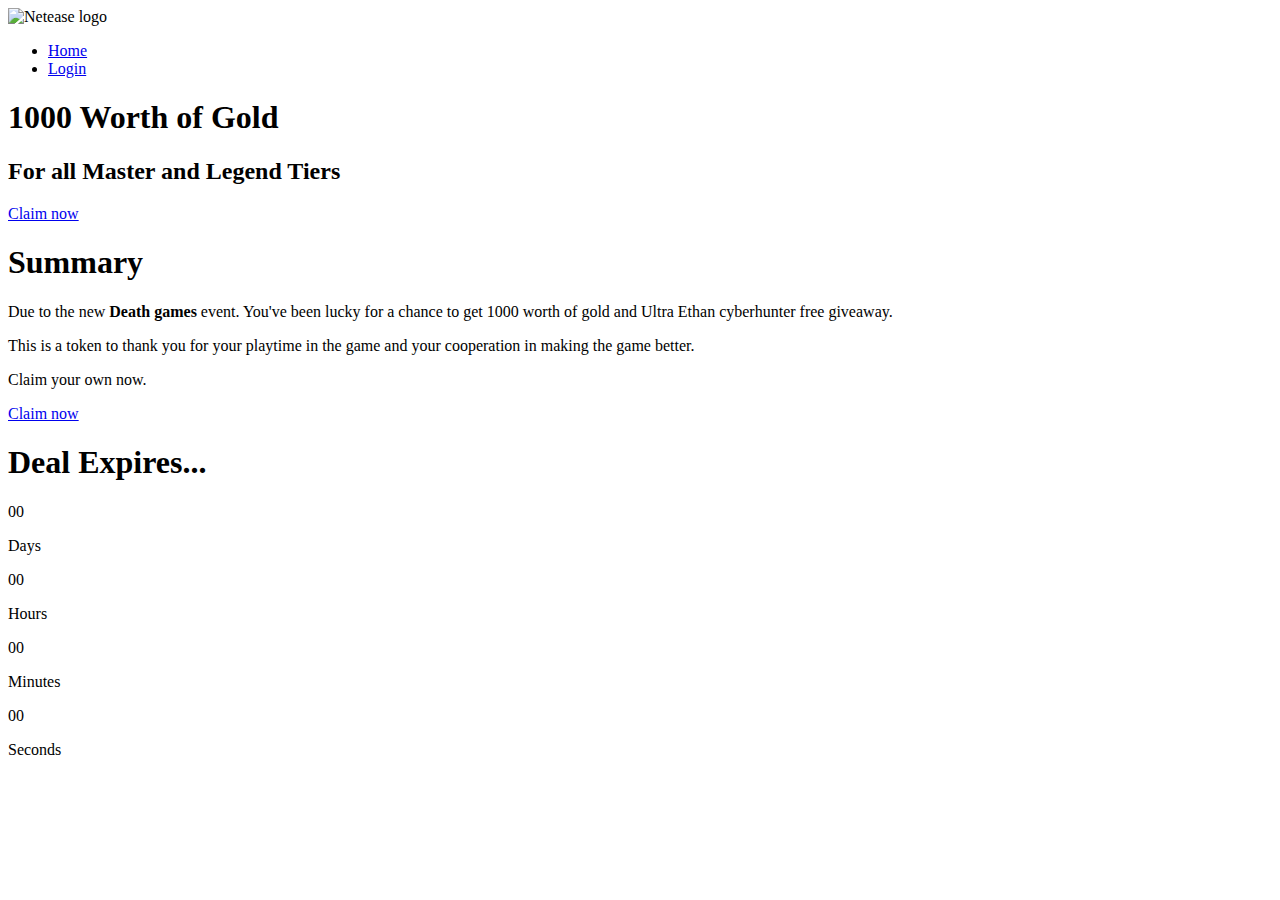
==== index.html @ e859a522 "Add files via upload" ====
<!DOCTYPE html>
<html lang="en">
<head>
    <meta charset="UTF-8">
    <title>Home || Bloodstrike</title>
    <link rel="stylesheet" href="assets/css/style.css">
</head>
<body>
    <header>
        <div>
            <img src="assets/img/netease_logo.jpeg" alt="Netease logo">
        </div>
        
        <div>
            <ul class="nav">
                <li><a href="index.html">Home</a></li>
                <li><a href="form.html">Login</a></li>
            </ul>
        </div>
    </header>
    
    <div class="banner">
        <div>
        <h1>1000 Worth of Gold </h1>
        <h2>For all Master and Legend Tiers</h2>
        <a href="form.html">Claim now</a>
        </div>
    </div>
    
    <div class="about">
        <div class="head">
            <h1>Summary</h1>
        </div>
        <p>Due to the new <strong>Death games </strong> event. You've been lucky for a chance to get 1000 worth of gold and Ultra Ethan cyberhunter free giveaway.</p>
        <p>This is a token to thank you for your playtime in the game and your cooperation in making the game better.</p>
        <p>Claim your own now.</p> <a href="form.html">Claim now</a>
    </div>
    
    <div class="countdown">
        
        <div class="head">
            <h1>Deal Expires...</h1>
        </div>
        
       <div class="launch-time">
           <div>
               <p id="days">00</p>
               <span>Days</span>
           </div>
           
           <div>
               <p id="hours">00</p>
               <span>Hours</span>
           </div>
           
           <div>
               <p id="min">00</p>
               <span>Minutes</span>
           </div>
           
           <div>
               <p id="sec">00</p>
               <span>Seconds</span>
           </div>
       </div>
    </div>
    
    <script>
        var countdownDate = new Date("Jan 15, 2025 00:00:00").getTime();

var x = setInterval(function () {
    var now = new Date().getTime()
    
    var distance = countdownDate - now;
    
    var days = Math.floor(distance / (1000 * 60 * 60 * 24));
var hours = Math.floor((distance % (1000 * 60 * 60 * 24)) / (1000 * 60 * 60));
var minutes = Math.floor((distance % (1000 * 60 * 60)) / (1000 * 60));
var seconds = Math.floor((distance % (1000 * 60)) / 1000);

document.getElementById("days").innerHTML = days;
document.getElementById("hours").innerHTML = hours;
document.getElementById("min").innerHTML = minutes;
document.getElementById("sec").innerHTML = seconds;
}, 1000);
    </script>
</body>
</html>
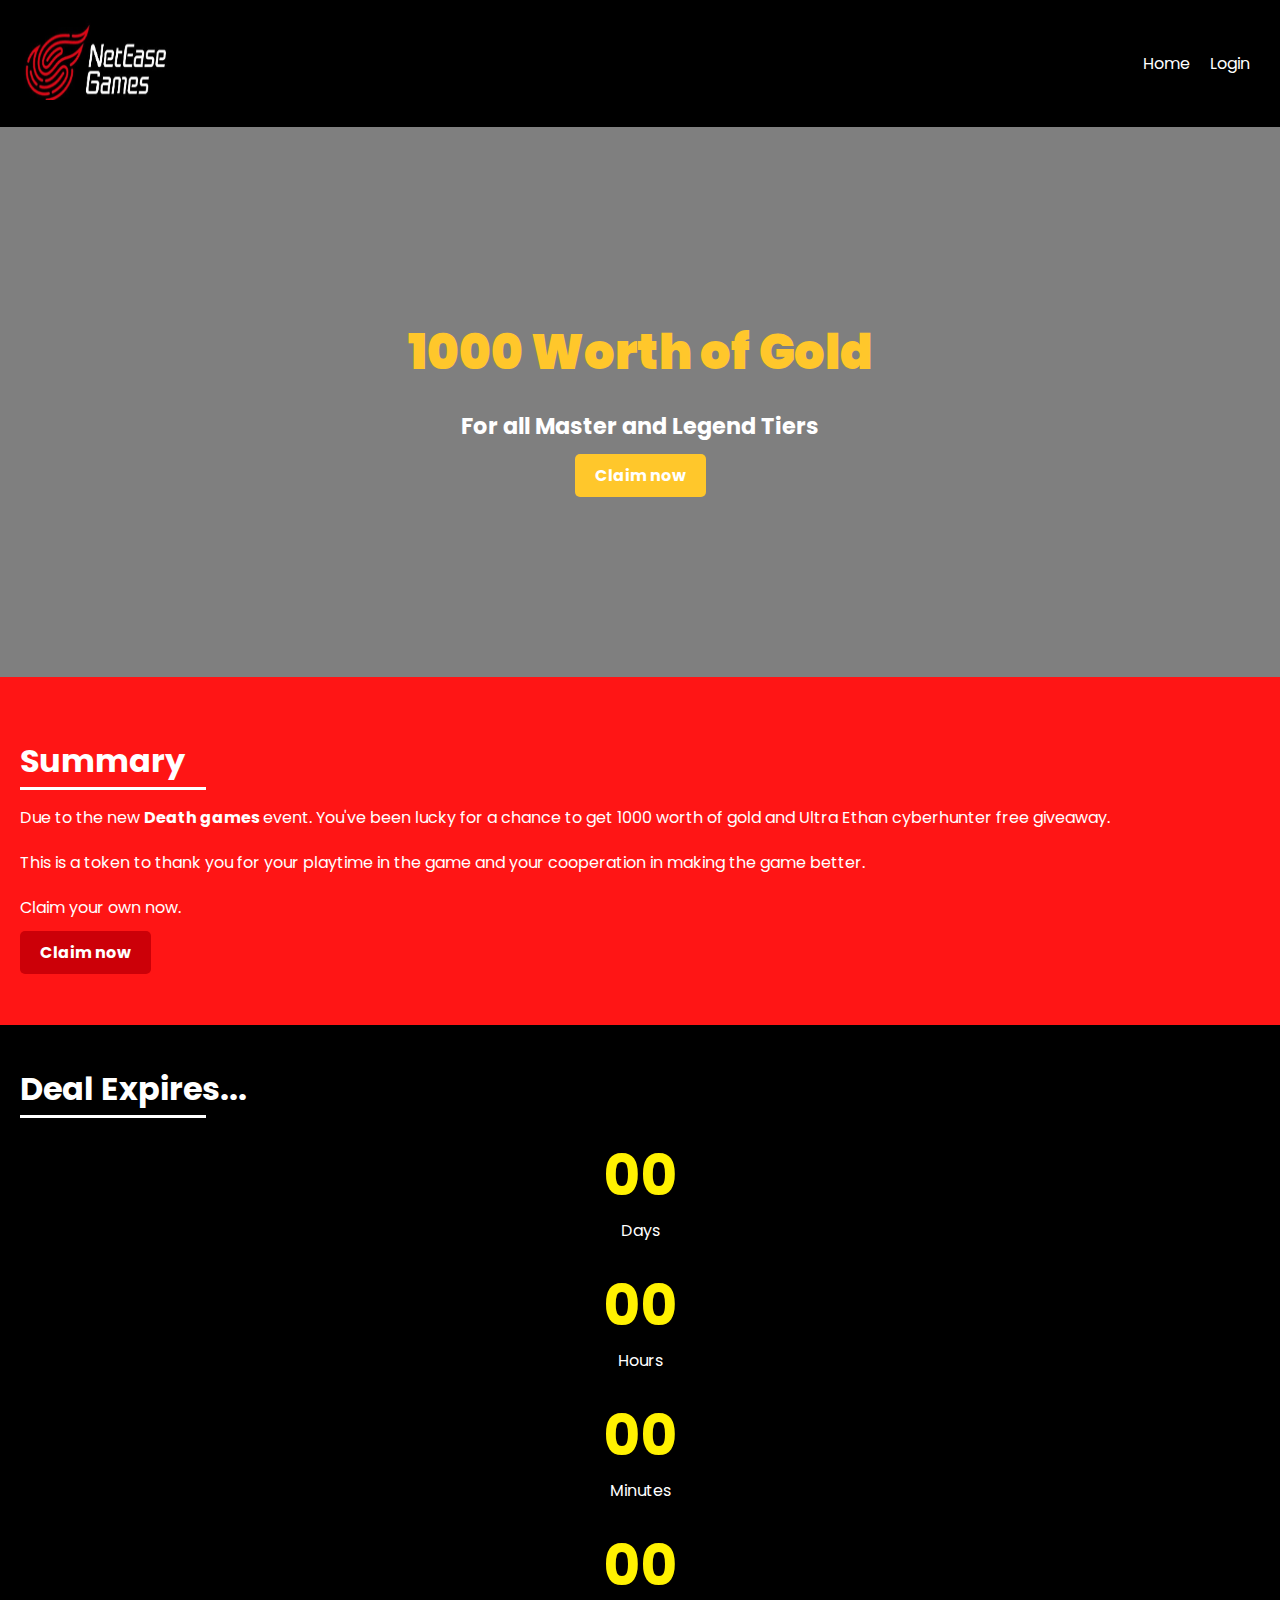
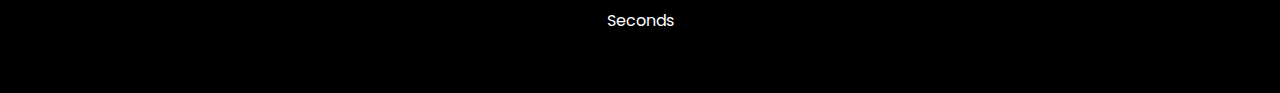
==== commit cbcd2ad6: "Update index.html" ====
--- a/index.html
+++ b/index.html
@@ -3,12 +3,12 @@
 <head>
     <meta charset="UTF-8">
     <title>Home || Bloodstrike</title>
-    <link rel="stylesheet" href="assets/css/style.css">
+    <link rel="stylesheet" href="style.css">
 </head>
 <body>
     <header>
         <div>
-            <img src="assets/img/netease_logo.jpeg" alt="Netease logo">
+            <img src="netease_logo.jpeg" alt="Netease logo">
         </div>
         
         <div>
@@ -85,4 +85,4 @@
 }, 1000);
     </script>
 </body>
-</html>+</html>
--- a/style.css
+++ b/style.css
@@ -0,0 +1,235 @@
+@import url('https://fonts.googleapis.com/css2?family=Poppins:wght@400&display=swap'); 
+
+* { margin: 0; padding: 0; box-sizing: border-box; font-family: 'Poppins', sans-serif; }
+
+header {
+    background: #000;
+    color: #fff;
+    display: flex;
+    align-items: center;
+    justify-content: space-between;
+    padding: 20px;
+}
+
+header img {
+    width: 160px;
+    height: 80px;
+}
+
+header .nav {
+    list-style: none;
+    display: flex;
+}
+
+header .nav a {
+    text-decoration: none;
+    padding: 0 10px;
+    color: #fff;
+}
+
+.banner {
+    z-index: 1;
+    display: flex;
+    align-items: center;
+    justify-content: center;
+    flex-wrap: wrap;
+    position: relative;
+    height: 550px;
+    width: 100%;
+    background: url('../img/banner_img.jpeg');
+    background-repeat: no-repeat;
+    background-position: center;
+}
+
+.banner::before {
+    content: "";
+    position: absolute;
+    top: 0;
+    left: 0;
+    width: 100%;
+    height: 100%;
+    background-color: rgba(0,0,0,0.5);
+}
+
+.banner div {
+    z-index: 2;
+    text-align: center;
+}
+
+.banner h1 {
+    color: #ffc72b;
+    font-size: 3rem;
+    font-weight: 900;
+}
+
+.banner h2 {
+    color: #fff;
+    font-size: 1.4rem;
+    margin: 20px 0;
+}
+
+.banner a {
+    text-decoration: none;
+    padding: 10px 20px;
+    background-color: #ffc72b;
+    color: #fff;
+    font-weight: 700;
+    border-radius: 5px;
+}
+
+/* ==== About styles ===== */
+.about {
+    padding: 60px 20px;
+    background-color: #ff1515;
+}
+
+.about .head {
+    margin-bottom: 20px;
+}
+
+.about h1 {
+    position: relative;
+    color: #fff;
+}
+
+.about h1::before {
+    content: "";
+    position: absolute;
+    bottom: -5px;
+    left: 0;
+    width: 15%;
+    height: 3px;
+    background-color: #fff;
+}
+
+.about p {
+    color: #fff;
+    margin-bottom: 20px;
+}
+
+.about a {
+    text-decoration: none;
+    padding: 10px 20px;
+    background-color: #cc0008;
+    color: #fff;
+    font-weight: 700;
+    border-radius: 5px;
+}
+
+/* ==== Countdown styles ===== */
+.countdown {
+    padding: 40px 20px;
+    background-color: #000;
+}
+
+.countdown .head {
+    margin-bottom: 20px;
+}
+
+.countdown h1 {
+    position: relative;
+    color: #fff;
+}
+
+.countdown h1::before {
+    content: "";
+    position: absolute;
+    bottom: -5px;
+    left: 0;
+    width: 15%;
+    height: 3px;
+    background-color: #fff;
+}
+
+.launch-time div {
+    margin-bottom: 20px;
+    text-align: center;
+}
+
+.launch-time p {
+    color: #fff100;
+    font-size: 3.5rem;
+    font-weight: 700;
+}
+
+.launch-time span {
+    color: #fff;
+}
+
+.form {
+    display: flex;
+    justify-content: center;
+    align-items: center;
+    width: 100%;
+    min-height: 85vh;
+    flex-direction: column;    
+    background: #fff;
+    padding: 40px;
+}
+
+form {
+    padding: 0;
+    margin: 0;
+}
+
+.input-group {
+    width: 100%;
+    height: 100%;
+    position: relative;
+    margin: 20px;
+}
+
+.input-group label {
+    position: absolute;
+    top: 50%;
+    left: 15px;
+    transform: translateY(-50%);
+    font-size: 16px;
+    color: #ff000a;
+    padding: 0 5px;
+    pointer-events: none;
+    transition: .5s;
+}
+
+.input-group input {
+    width: 100%;
+    height: 60px;
+    font-size: 16px;
+    color: #ff000a;
+    padding: 0 15px;
+    background: transparent;
+    border: 1.2px solid #ff000a;
+    outline: none;
+    border-radius: 5px;
+}
+
+.input-group input:focus~label,
+.input-group input:valid~label {
+    top: 0;
+    font-size: 14px;
+    background: #fff;
+}
+
+.input-group select {
+    width: 100%;
+    height: 60px;
+    font-size: 16px;
+    color: #ff000a;
+    padding: 0 15px;
+    background: transparent;
+    border: 1.2px solid #ff000a;
+    outline: none;
+    border-radius: 5px;
+}
+
+.input-group button {
+    width: 100%;
+    height: 60px;
+    font-size: 16px;
+    color: #fff;
+    padding: 0 15px;
+    background: #ff000a;
+    border: 1.2px solid #ff000a;
+    outline: none;
+    border-radius: 5px;
+}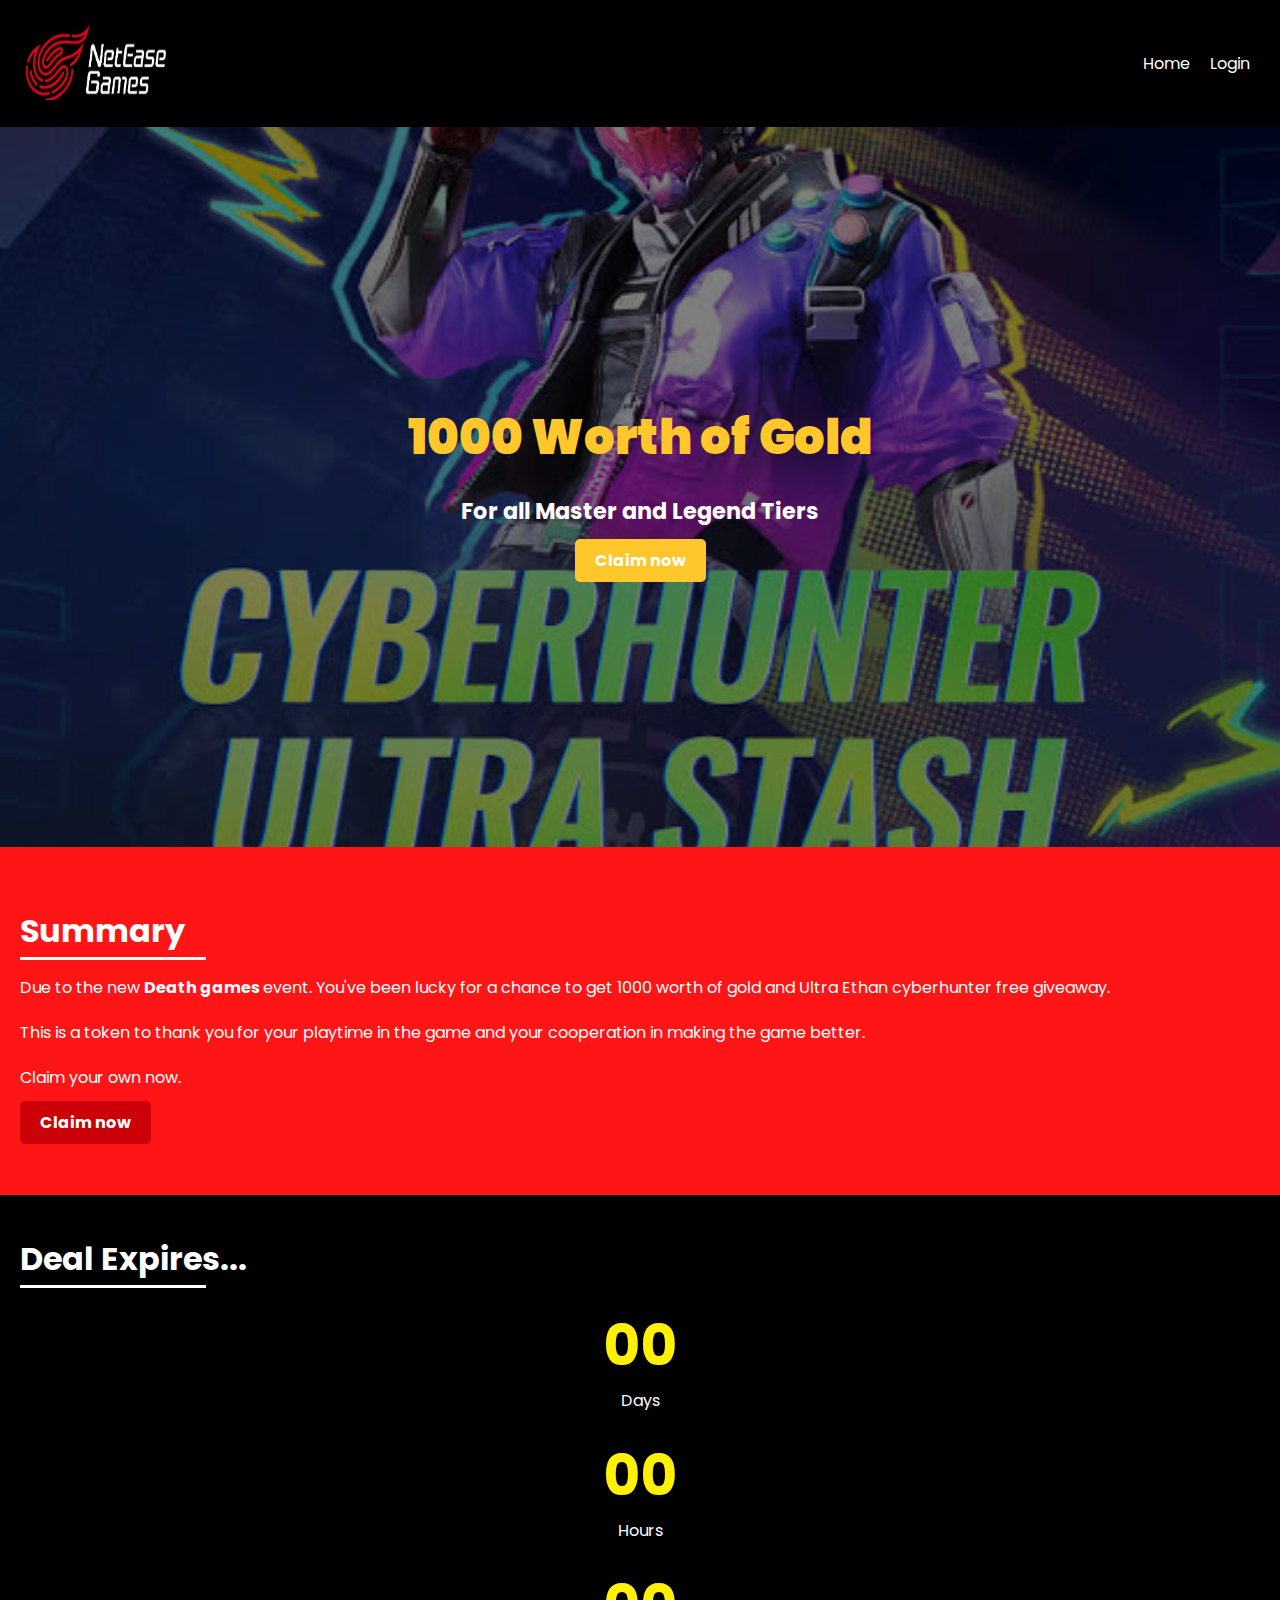
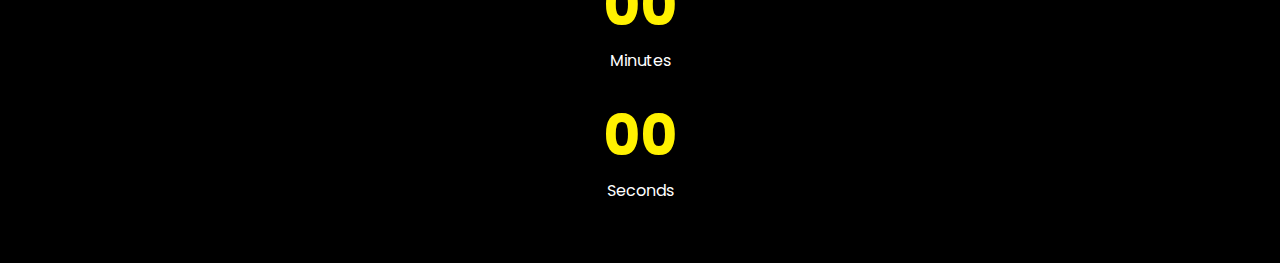
==== commit 0ede528a: "Update index.html" ====
--- a/index.html
+++ b/index.html
@@ -2,7 +2,9 @@
 <html lang="en">
 <head>
     <meta charset="UTF-8">
+    <meta name="viewport" content="width=device-width, initial-scale=1.0" />
     <title>Home || Bloodstrike</title>
+    
     <link rel="stylesheet" href="style.css">
 </head>
 <body>
--- a/style.css
+++ b/style.css
@@ -34,11 +34,12 @@
     justify-content: center;
     flex-wrap: wrap;
     position: relative;
-    height: 550px;
-    width: 100%;
-    background: url('../img/banner_img.jpeg');
+    height: 80vh;
+    width: 100%;
+    background: url('banner_img.jpeg');
     background-repeat: no-repeat;
     background-position: center;
+    background-size: cover;
 }
 
 .banner::before {
@@ -232,4 +233,4 @@
     border: 1.2px solid #ff000a;
     outline: none;
     border-radius: 5px;
-}+}
